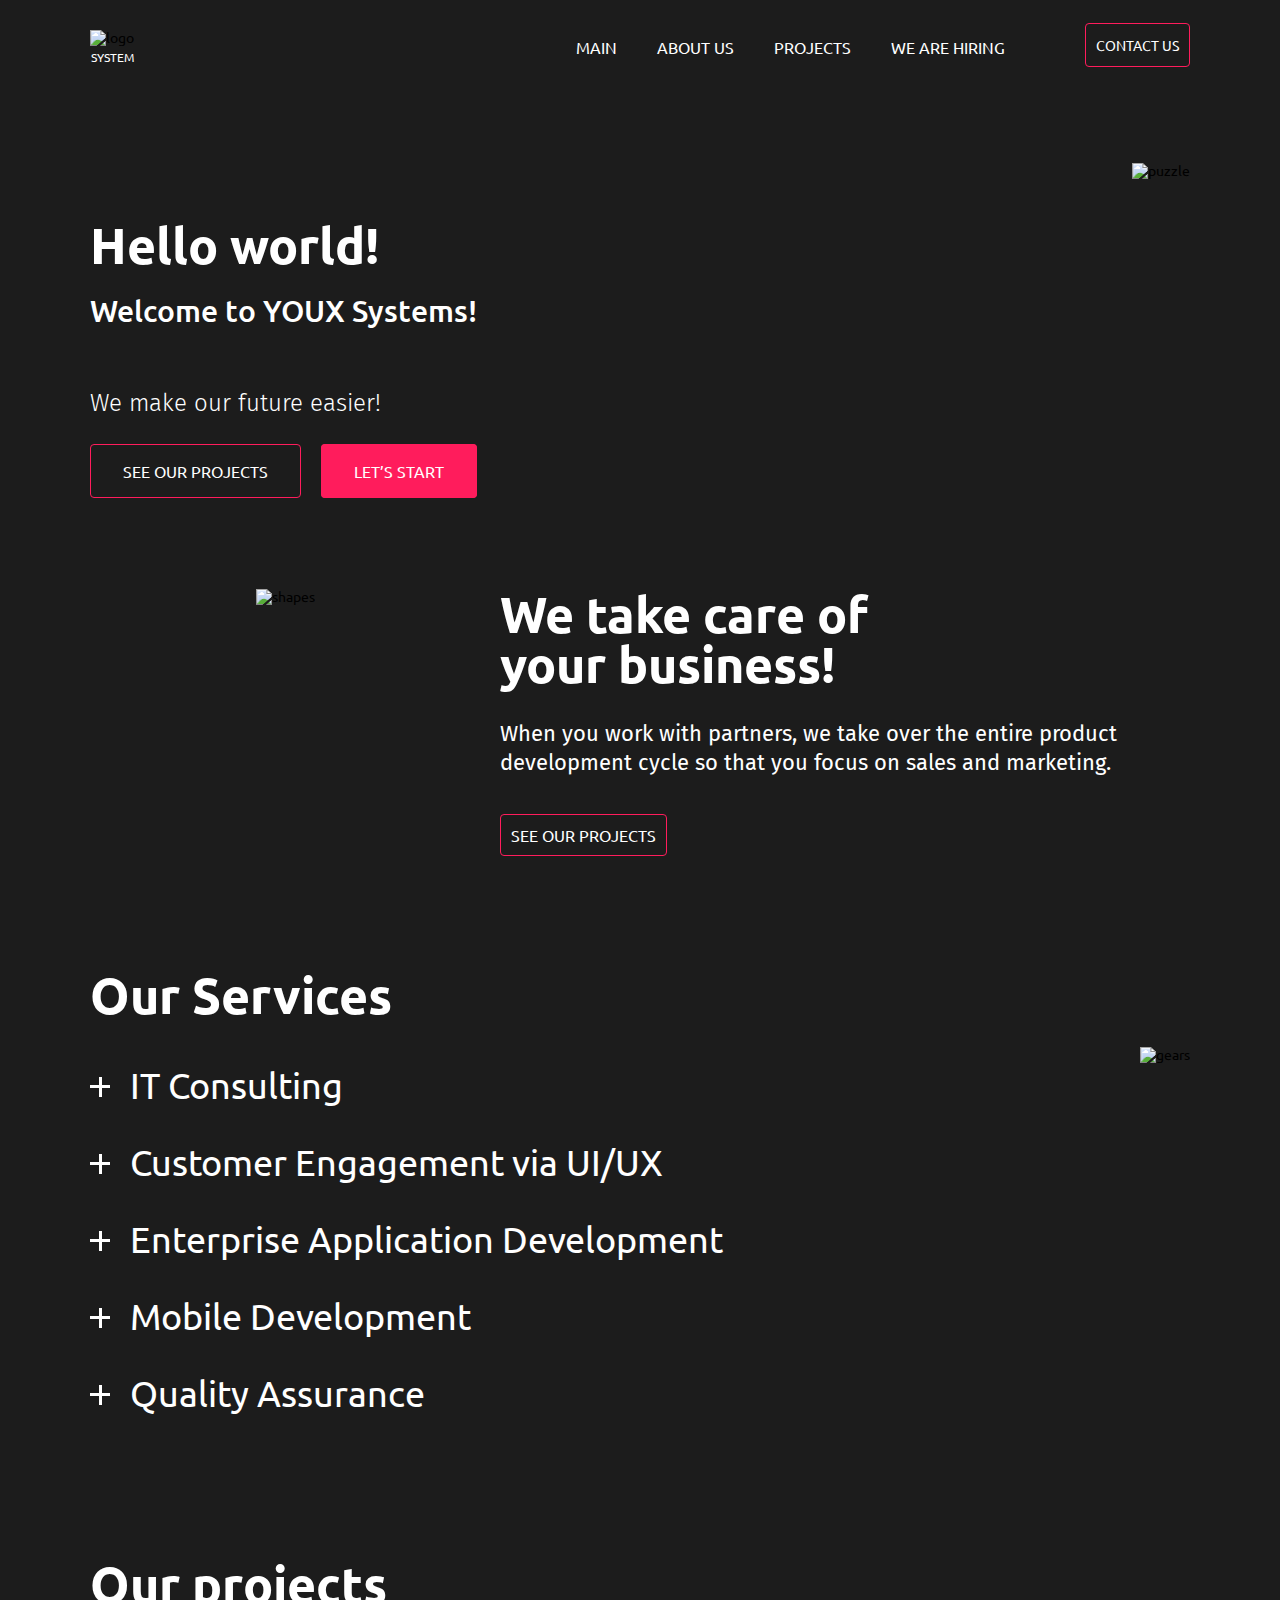
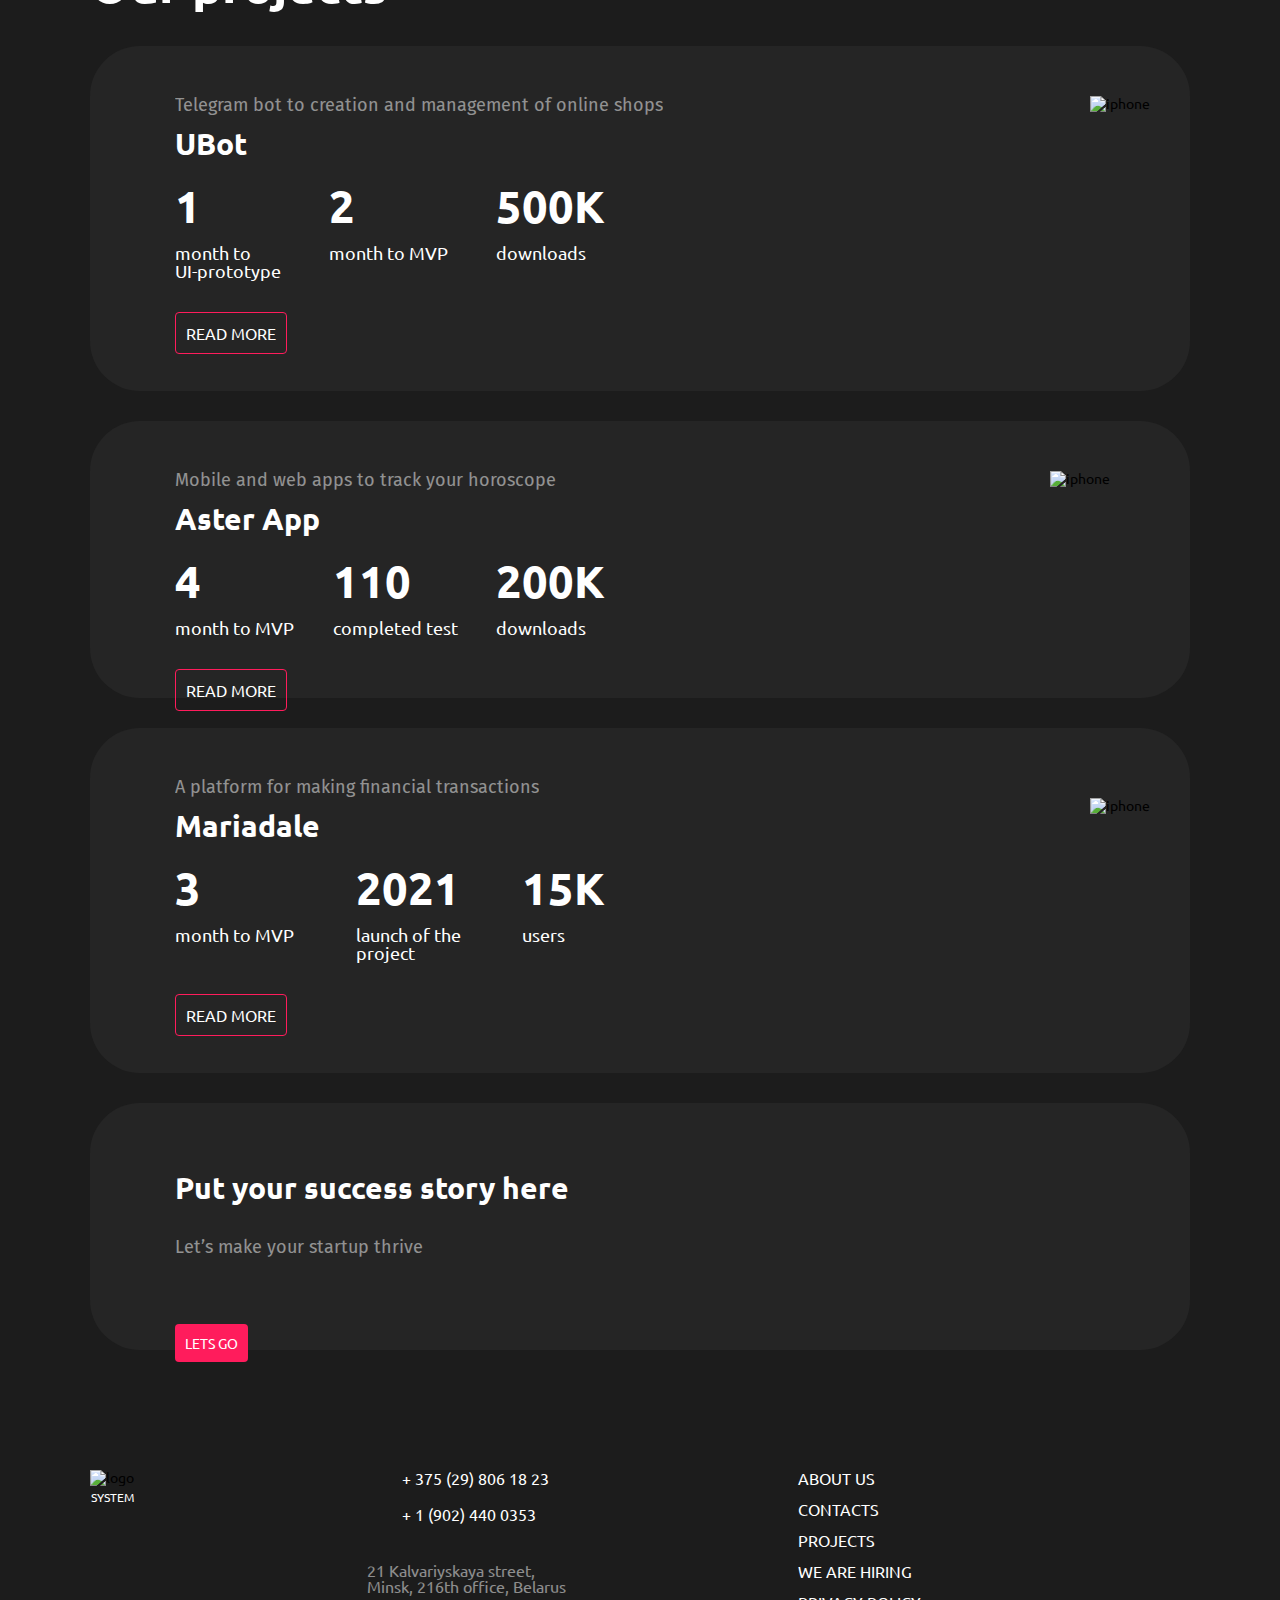
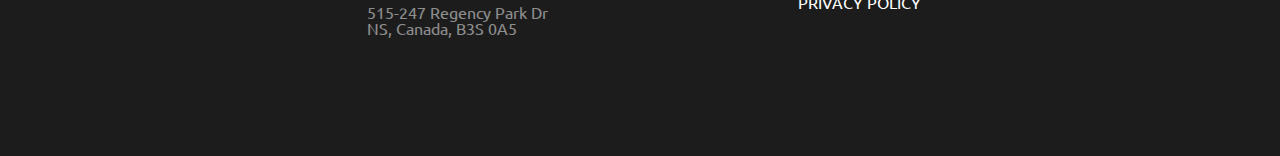
==== index.html @ 4c9f4571 "Add files via upload" ====
<!DOCTYPE html>
<html lang="ru">

<head>
    <meta charset="UTF-8">
    <link rel="preconnect" href="https://fonts.googleapis.com">
    <link rel="preconnect" href="https://fonts.gstatic.com" crossorigin>
    <link
        href="https://fonts.googleapis.com/css2?family=Fira+Sans:wght@300;400&family=Ubuntu:wght@300;400;500;700&display=swap"
        rel="stylesheet">
    <link rel="stylesheet" href="css/style.min.css">
    <meta name="viewport" content="width=device-width, initial-scale=1.0">
    <title>YOUX.BY</title>
</head>

<body>
    <div class="wrapper">
        <header class="header">
            <div class="header__content _container">
                <div class="header__logo">
                    <img src="img/logo.png" alt="logo">
                    <p>SYSTEM</p>
                </div>
                <div class="header__navigation">
                    <ul class="header__list">
                        <li class="header__link"><a href="index.html">MAIN</a></li>
                        <li class="header__link"><a href="about.html">ABOUT US</a></li>
                        <li class="header__link"><a href="#projects">PROJECTS</a></li>
                        <li class="header__link"><a href="">WE ARE HIRING</a></li>
                    </ul>
                    <div class="header__btn"><a href="">CONTACT US</a></div>
                </div>
                <div class="header__burger"><span></span></div>
                <div class="burger">
                    <ul class="burger__list">
                        <li class="burger__item"><a href="#main" class="burger__link">MAIN</a></li>
                        <li class="burger__item"><a href="about.html" class="burger__link">ABOUT US</a></li>
                        <li class="burger__item"><a href="#projects" class="burger__link">PROJECTS</a></li>
                        <li class="burger__item"><a href="#" class="burger__link">WE ARE HIRING</a></li>
                    </ul>
                </div>
            </div>
        </header>
        <main class="main">
            <section class="salute">
                <div class="salute__content _container">
                    <div class="salute__body">
                        <h1 class="salute__title title">Hello world!</h1>
                        <div class="salute__subtitle">Welcome to YOUX Systems!</div>
                        <div class="salute__text">We make our future easier!</div>
                        <div class="salute__block-button">
                            <div class="salute__btn"><a href="">See our projects</a></div>
                            <div class="salute__btn pink"><a href="">Let’s start</a></div>
                        </div>
                    </div>
                    <div class="salute__image">
                        <img src="img/puzzle.png" alt="puzzle">
                    </div>
                </div>
            </section>
            <section id="main" class="care-business">
                <div class="care-business__content _container">
                    <div class="care-business__image">
                        <img src="img/shapes.png" alt="shapes">
                    </div>
                    <div class="care-business__body">
                        <h2 class="care-business__title title">We take care of your business!</h2>
                        <div class="care-business__text">When you work with partners, we take over the entire product
                            development cycle so that you focus on sales and marketing.</div>
                        <div class="care-business__btn"><a href="">SEE OUR PROJECTS</a></div>
                    </div>
                </div>
            </section>
            <section class="services">
                <div class="services__content _container">
                    <h3 class="services__title title">Our Services</h3>
                    <div class="services__text">When you work with partners, we take over the entire product development
                        cycle so that you focus on sales and marketing.</div>
                    <div class="services__btn"><a href="">SEE OUR PROJECTS</a></div>
                    <div class="services__row">
                        <div class="services__body spoiler-services">
                            <div class="spoiler-services__title">IT Consulting</div>
                            <div class="spoiler-services__body">
                                <div class="spoiler-services__text">Business case analysis</div>
                                <div class="spoiler-services__text">Project scoping and phase mapping</div>
                                <div class="spoiler-services__text">Strategic planning & advisory</div>
                                <div class="spoiler-services__text">Solution architecture & infrastructure planning
                                </div>
                                <div class="spoiler-services__text">Operational assessment and benchmarking</div>
                                <div class="spoiler-services__text">Rollout & testing roadmapping</div>
                            </div>
                            <div class="spoiler-services__title">Customer Engagement via UI/UX</div>
                            <div class="spoiler-services__body">
                                <div class="spoiler-services__text">Building mockups, wireframes, and clickable
                                    prototypes</div>
                                <div class="spoiler-services__text">Human-centered design</div>
                                <div class="spoiler-services__text">Usability analysis and metrics Implementation</div>
                                <div class="spoiler-services__text">Enabling seamless cross-platform experience</div>
                                <div class="spoiler-services__text">Creating intuitive and clean UIs</div>
                                <div class="spoiler-services__text">Designing custom animations and effects</div>
                                <div class="spoiler-services__text">Apple Human Interface and Google Material Design
                                    compliance</div>
                            </div>
                            <div class="spoiler-services__title">Enterprise Application Development</div>
                            <div class="spoiler-services__body">
                                <div class="spoiler-services__text">QA and testing strategy enablement</div>
                                <div class="spoiler-services__text">End-to-end manual testing</div>
                                <div class="spoiler-services__text">Integration, functional, and UI testing</div>
                                <div class="spoiler-services__text">Load and performance testing</div>
                                <div class="spoiler-services__text">Automation mobile, web, and API testing</div>
                                <div class="spoiler-services__text">Continuous delivery and integration</div>
                                <div class="spoiler-services__text">Tool-based issue tracking and test management</div>
                            </div>
                            <div class="spoiler-services__title">Mobile Development</div>
                            <div class="spoiler-services__body">
                                <div class="spoiler-services__text">iOS app development</div>
                                <div class="spoiler-services__text">Android app development</div>
                                <div class="spoiler-services__text">Cross-platform mobile software development</div>
                                <div class="spoiler-services__text">Mobile crypto wallet app development</div>
                                <div class="spoiler-services__text">Mobile game app development</div>
                                <div class="spoiler-services__text">Mobile apps for the IoT and embedded systems</div>
                            </div>
                            <div class="spoiler-services__title">Quality Assurance</div>
                            <div class="spoiler-services__body">
                                <div class="spoiler-services__text">QA and testing strategy enablement</div>
                                <div class="spoiler-services__text">End-to-end manual testing</div>
                                <div class="spoiler-services__text">Integration, functional, and UI testing</div>
                                <div class="spoiler-services__text">Continuous delivery and integration</div>
                                <div class="spoiler-services__text">Tool-based issue tracking and test management</div>
                            </div>
                        </div>
                        <div class="services__image">
                            <img src="img/gears.png" alt="gears">
                        </div>
                    </div>
                </div>
            </section>
            <section class="projects">
                <div class="projects__content _container">
                    <div id="projects" class="projects__title title">Our projects</div>
                    <div class="projects__card card-projects">
                        <div class="card-projects__content">
                            <div class="card-projects__subtitle">Telegram bot to creation and management of online shops
                            </div>
                            <div class="card-projects__title">UBot</div>
                            <div class="card-projects__row">
                                <div class="card-projects__column">
                                    <p>1</p>
                                    <div class="card-projects__text">month to <br>UI-prototype</div>
                                </div>
                                <div class="card-projects__column">
                                    <p>2</p>
                                    <div class="card-projects__text">month to MVP</div>
                                </div>
                                <div class="card-projects__column">
                                    <p>500K</p>
                                    <div class="card-projects__text">downloads</div>
                                </div>
                            </div>
                            <div class="card-projects__btn"><a href="ubot.html">READ MORE</a></div>
                        </div>
                        <div class="card-projects__image"><img src="img/iPhone.png" alt="iphone"></div>
                        <div class="card-projects__image-mb"><img src="img/iPhone.png" alt="iphone"></div>
                    </div>
                    <div class="projects__card card-projects2">
                        <div class="card-projects__content">
                            <div class="card-projects__subtitle">Mobile and web apps to track your horoscope</div>
                            <div class="card-projects__title">Aster App</div>
                            <div class="card-projects__row">
                                <div class="card-projects__column">
                                    <p>4</p>
                                    <div class="card-projects__text">month to MVP</div>
                                </div>
                                <div class="card-projects__column">
                                    <p>110</p>
                                    <div class="card-projects__text">completed test</div>
                                </div>
                                <div class="card-projects__column">
                                    <p>200K</p>
                                    <div class="card-projects__text">downloads</div>
                                </div>
                            </div>
                            <div class="card-projects__btn"><a href="aster.html">READ MORE</a></div>
                        </div>
                        <div class="card-projects2__image"><img src="img/apple.png" alt="iphone"></div>
                        <div class="card-projects2__image-mb"><img src="img/appleMb.png" alt="iphone"></div>
                    </div>
                    <div class="projects__card card-projects">
                        <div class="card-projects__content">
                            <div class="card-projects__subtitle">A platform for making financial transactions</div>
                            <div class="card-projects__title">Mariadale</div>
                            <div class="card-projects__row">
                                <div class="card-projects__column">
                                    <p>3</p>
                                    <div class="card-projects__text">month to MVP</div>
                                </div>
                                <div class="card-projects__column">
                                    <p>2021</p>
                                    <div class="card-projects__text">launch of the<br>project</div>
                                </div>
                                <div class="card-projects__column">
                                    <p>15K</p>
                                    <div class="card-projects__text">users</div>
                                </div>
                            </div>
                            <div class="card-projects__btn"><a href="maridale.html">READ MORE</a></div>
                        </div>
                        <div class="card-projects3__image"><img src="img/macbook.png" alt="iphone"></div>
                        <div class="card-projects3__image-mb"><img src="img/macbookMb.png" alt="iphone"></div>
                    </div>
                    <div class="projects__card card-projects4">
                        <div class="card-projects4__content">
                            <div class="card-projects4__title">Put your success story here</div>
                            <div class="card-projects4__subtitle">Let’s make your startup thrive</div>
                            <div class="card-projects4__btn"><a href="">LETS GO</a></div>
                        </div>
                        <div class="card-projects4__image">
                            <img src="img/iPhoneMenu.png" alt="">
                            <img class="card-projects4__img" src="img/shareSheet.png" alt="">
                            <img class="card-projects4__img-mb" src="img/punctir2.png" alt="">
                        </div>
                    </div>
                </div>
            </section>
        </main>
        <footer class="footer">
            <div class="footer__content _container">
                <div class="footer__logo">
                    <img src="img/logo.png" alt="logo">
                    <p>SYSTEM</p>
                </div>
                <div class="footer__contacts">
                    <div class="footer__phone1">
                        <a href="tel:+375298061823">+ 375 (29) 806 18 23</a>
                    </div>
                    <div class="footer__phone2">
                        <a href="tel:+375298061823">+ 1 (902) 440 0353</a>
                    </div>
                    <div class="footer__column">
                        <div class="footer__geo">
                            <p>21 Kalvariyskaya street,</p>
                            <p>Minsk, 216th office, Belarus</p>
                        </div>
                        <div class="footer__geo">
                            <p>515-247 Regency Park Dr</p>
                            <p>NS, Canada, B3S 0A5</p>
                        </div>
                    </div>
                </div>
                <div class="footer__navigation">
                    <ul class="footer__list">
                        <li class="footer__link"><a href="about.html">ABOUT US</a></li>
                        <li class="footer__link"><a href="">CONTACTS</a></li>
                        <li class="footer__link"><a href="#projects">PROJECTS</a></li>
                        <li class="footer__link"><a href="">WE ARE HIRING</a></li>
                        <li class="footer__link"><a href="">PRIVACY POLICY</a></li>
                    </ul>
                </div>
                <div class="footer__social">
                    <a href=""><img src="img/icon/linkedIN.png" alt=""></a>
                    <a href=""><img src="img/icon/Instagram.png" alt=""></a>
                    <a href=""><img src="img/icon/telegramm.png" alt=""></a>
                </div>
            </div>
        </footer>
    </div>
    <script src="js/script.min.js"></script>
</body>

</html>
---- css/style.min.css ----
@charset "UTF-8";*{padding:0;margin:0;border:0}*,:after,:before{-box-sizing:border-box}:active,:focus{outline:0}a:active,a:focus{outline:0}aside,footer,nav{display:block}body,html{font-family:Ubuntu,sans-serif;height:100%;width:100%;font-size:100%;line-height:1;font-size:14px;-ms-text-size-adjust:100%;-moz-text-size-adjust:100%;-webkit-text-size-adjust:100%}button,input,textarea{font-family:inherit}input::-ms-clear{display:none}button{cursor:pointer}button::-moz-focus-inner{padding:0;border:0}a,a:visited{text-decoration:none;color:#fff}a:hover{text-decoration:none}ul li{list-style:none}img{vertical-align:top}h1,h2,h3,h4,h5,h6{font-size:inherit;font-weight:400}.wrapper{min-height:100vh;display:flex;flex-direction:column;background:#1c1c1c}._container{max-width:1370px;margin:0 auto}.bg-white{background:#fff}.pink a{background:#ff1c5c;border-radius:4px}.title{font-weight:700;font-size:56px;line-height:64px;color:#fff}.burger.active{transform:scale(1,1);visibility:visible;transition:all .5s ease 0s}.burger{position:absolute;width:100%;top:0;left:0;height:100%;z-index:10;transform:scale(0,2);visibility:hidden;transition:all .5s ease 0s}.burger__close{margin:80px 30px 0 0}.burger__row{margin:-40px 0 0 0;display:flex;flex-direction:row-reverse;width:100%;height:850px}.burger__collumn{text-align:end}.burger__column{background:#1c1c1c;flex:0 1 70%;text-align:start}.burger__list{margin:100px 0 0 50px}.burger__list li:nth-child(4)::before{content:"";position:absolute;background-image:url(../img/icon/fire.png);background-repeat:no-repeat;width:24px;height:24px;left:180px;top:2px}.burger__bg{flex:0 1 30%;background:#000;opacity:.7}.burger__link{position:relative}.burger__item{position:relative;font-family:"Fira Sans";margin:30px 0 0 0;font-size:28px}.header{position:relative;padding:30px 0 0 0}.header__content{display:flex;justify-content:space-between;align-items:center;padding:0 15px 0 15px}.header__logo img{max-width:100%}.header__logo p{margin:5px 0 0 0;color:#fff;font-size:12px;text-align:center}.header__navigation{display:flex}.header__list{display:flex;font-size:16px;line-height:18px}.header__list li:nth-child(4)::before{content:"";position:absolute;background-image:url(../img/icon/fire.png);background-repeat:no-repeat;width:24px;height:24px;left:105%;top:-7px}.header__link-blue{position:relative;margin:0 40px 0 0}.header__link-blue:hover a{-webkit-text-decoration-line:underline;text-decoration-line:underline;color:#6a95ff}.header__link-green{position:relative;margin:0 40px 0 0}.header__link-green:hover a{-webkit-text-decoration-line:underline;text-decoration-line:underline;color:#6dd7c8}.header__link{position:relative;margin:0 40px 0 0}.header__link:hover a{-webkit-text-decoration-line:underline;text-decoration-line:underline;color:#ff1c5c}.header__btn{margin:0 0 0 40px}.header__btn a{padding:12px 10px;border:1px solid #ff1c5c;border-radius:4px}.header__burger{display:none}.main{flex:1 1 auto}.salute{padding:100px 0 20px 0}.salute__content{display:flex;justify-content:space-between;padding:0 15px 0 15px}.salute__body{display:flex;flex-direction:column;justify-content:center}.salute__title{margin:50px 0 0 0}.salute__subtitle{margin:15px 0 0 0;font-weight:500;font-size:32px;line-height:37px;color:#fff}.salute__text{font-family:"Fira Sans";margin:60px 0 0 0;font-weight:300;font-size:24px;line-height:29px;color:#fff}.salute__block-button{margin:45px 0 0 0;display:flex}.salute__btn a{text-transform:uppercase;font-size:16px;border-radius:4px;margin:0 20px 0 0;border:1px solid #ff1c5c;padding:16px 32px}.salute__image img{max-width:100%}.care-business{padding:90px 0 20px 0}.care-business__content{display:flex;padding:0 15px 0 15px}.care-business__image{flex:0 1 50%;margin:0 0 0 40px;text-align:center}.care-business__image img{max-width:100%}.care-business__body{display:flex;flex-direction:column;margin:0 0 0 150px}.care-business__title{width:420px}.care-business__text{margin:30px 0 0 0;font-family:"Fira Sans";font-weight:400;font-size:24px;line-height:29px;color:#fff}.care-business__btn{margin:50px 0 0 0;font-size:16px}.care-business__btn a{border:1px solid #ff1c5c;border-radius:4px;padding:10px}.services{padding:100px 0 0 0}.services__content{padding:0 15px 0 15px}.services__title{margin:0 0 20px 0}.services__text{display:none;font-family:"Fira Sans";font-size:22px;line-height:29px;color:#fff}.services__btn{display:none;margin:50px 0 50px 0;font-size:16px}.services__btn a{border:1px solid #ff1c5c;border-radius:4px;padding:16px}.services__row{display:flex;justify-content:space-between}.services__image img{max-width:100%}.spoiler-services__title.active::after{transform:rotate(-90deg)}.spoiler-services__title{cursor:pointer;position:relative;margin:20px 0 0 0;font-size:36px;color:#fff;padding:0 0 0 40px}.spoiler-services__title::before{content:"";position:absolute;width:20px;height:3px;background:#fff;top:50%;left:0}.spoiler-services__title::after{content:"";position:absolute;width:3px;height:20px;background:#fff;top:28%;left:9px;transition:all .3s ease 0s}.spoiler-services__body.active{opacity:1;visibility:visible;height:auto;transition:all .8s ease 0s}.spoiler-services__body{opacity:0;visibility:hidden;height:0;margin:10px 0 0 0;background:linear-gradient(89.72deg,#222 .16%,rgba(28,28,28,0) 87.81%);border-left:8px solid #ff1c5c;padding:1px 0 10px 0}.spoiler-services__text{position:relative;margin:12px 0 0 0;padding:0 0 0 70px;font-size:24px;color:#fff}.spoiler-services__text::before{content:'';position:absolute;width:7px;height:7px;border-radius:50%;background:#fff;left:45px;top:8px}.projects{padding:120px 0 0 0}.projects__content{padding:0 15px 0 15px}.projects__title{margin:0 0 20px 0}.card-projects2{position:relative;margin:30px 0 0 0;background:#252525;border-radius:50px;padding:90px 0 0 0;display:flex;justify-content:center}.card-projects2__image{padding:0 80px 0 0}.card-projects2__image img{max-width:400px}.card-projects2__image-mb{display:none}.card-projects3{position:relative}.card-projects3__image{margin:20px 0 0 0;padding:0 40px 0 0}.card-projects3__image img{max-width:100%;max-height:325px}.card-projects3__image-mb{display:none}.card-projects{position:relative;margin:30px 0 0 0;background:#252525;border-radius:50px;padding:80px 0 60px 0;display:flex;justify-content:center}.card-projects__content{padding:0 0 0 85px;flex:1 1 50%}.card-projects__subtitle{font-family:"Fira Sans";font-size:24px;color:#fff;opacity:.5}.card-projects__title{margin:25px 0 0 0;font-weight:700;font-size:40px;color:#fff}.card-projects__row{margin:45px 0 0 0;max-width:570px;display:flex;justify-content:space-between}.card-projects__column p{font-size:64px;color:#fff;font-weight:700}.card-projects__text{margin:15px 0 0 0;font-size:24px;color:#fff}.card-projects__btn{margin:45px 0 0 0}.card-projects__btn a{font-size:16px;padding:10px;border:1px solid #ff1c5c;border-radius:4px}.card-projects__image{padding:0 40px 0 0}.card-projects__image img{max-width:100%;max-height:325px}.card-projects__image-mb{display:none}.card-projects4{position:relative;padding:15px 0 0 0;margin:30px 0 0 0;background:#252525;border-radius:50px;display:flex;justify-content:space-between}.card-projects4::before{position:absolute;content:'';background-image:url(../img/punctir.png);background-repeat:no-repeat;background-size:contain;width:258px;height:150px;left:120px;top:70%}.card-projects4::after{position:absolute;content:'';background-image:url(../img/punctir2.png);background-repeat:no-repeat;background-size:contain;width:258px;height:350px;left:420px;top:30%}.card-projects4__content{padding:0 0 0 85px}.card-projects4__title{margin:55px 0 0 0;font-weight:700;font-size:40px;color:#fff}.card-projects4__subtitle{font-family:"Fira Sans";margin:35px 0 0 0;font-size:24px;color:#fff;opacity:.5}.card-projects4__btn{margin:80px 0 0 0}.card-projects4__btn a{padding:10px;border-radius:4px;background:#ff1c5c}.card-projects4__image{padding:0 35px 0 0}.card-projects4__image img{max-width:100%}.card-projects4__img{margin:80px 0 0 0}.card-projects4__img-mb{display:none}.support{background-image:url(../img/Vector.png);background-repeat:no-repeat;background-size:1800px;height:980px;background-position-y:200px}.support__content{height:800px;background-image:url(../img/bgSupport.png);background-repeat:no-repeat;background-position:right}.support__navigation{margin:30px 0 0 0;padding:0 0 0 15px;display:flex;font-size:16px}.support__navigation p{color:#e3e3e3}.support__navigation a{color:#e3e3e3;opacity:.3}.support__link{position:relative;padding:0 30px 0 0}.support__link::before{position:absolute;content:'';width:4px;height:4px;background-color:#e3e3e3;border-radius:50%;top:7px;left:76%}.support__body{display:flex;flex-direction:column;justify-content:center;height:800px;width:725px;padding:0 0 0 15px}.support__subtitle{margin:50px 0 0 0;font-weight:700;font-size:32px;color:#fff}.support__text{margin:15px 0 0 0;font-family:"Fira Sans";font-size:24px;color:#fff;width:650px;line-height:32px}.about{margin:-2px 0 0 0;background:#fff;padding:0 0 100px 0;background-image:url(../img/arrows.png);background-repeat:no-repeat;background-position:right}.about__content{display:flex;justify-content:space-between;padding:0 15px 0 15px}.about__body{width:580px}.about__title{margin:20px 0 0 0;font-weight:700;font-size:56px}.about__text{margin:15px 0 0 0;font-family:'Fira Sans';line-height:32px;font-weight:300;font-size:24px}.about__image{display:none}.about__image img{max-width:400px}.values{background:#fff;padding:0 0 100px 0}.values__content{padding:0 15px 0 15px}.values__title{font-weight:700;font-size:56px}.developing-values,.relaxing-values,.working-values{display:flex;justify-content:center}.developing-values__title,.relaxing-values__title,.working-values__title{font-weight:700;font-size:56px}.developing-values__body,.relaxing-values__body,.working-values__body{width:670px}.developing-values__text,.relaxing-values__text,.working-values__text{margin:15px 0 0 0;font-family:'Fira Sans';font-weight:300;font-size:24px;line-height:32px}.developing-values__image img,.relaxing-values__image img,.working-values__image img{max-width:100%}.developing-values{margin:50px 0 0 0}.developing-values__image{margin:0 50px 0 0}.working-values{margin:200px 0 0 0}.working-values__body{margin:0 50px 0 0}.working-values__image{margin:-50px 0 0 0}.relaxing-values{margin:140px 0 0 0}.relaxing-values__body{margin:0 0 0 50px}.attention{padding:100px 0 50px 0;background:#1c1c1c}.attention__content{padding:0 15px 0 15px}.attention__text{font-size:24px;color:#fff;width:720px}.attention__title{margin:40px 0 100px 0}.attention__body{display:flex;justify-content:space-between}.item-attention{flex:0 1 375px}.item-attention__icon img{max-width:100%}.item-attention__title{height:37px;margin:80px 0 0 0;font-weight:700;font-size:32px;color:#fff}.item-attention__text{margin:60px 0 0 0;font-weight:300;font-size:24px;line-height:28px;color:#fff}.form{padding:70px 0 0 0}.form__content{padding:0 15px 0 15px}.form__row{display:flex;justify-content:space-between}.form__subtitle{margin:30px 0 35px 0;font-size:32px;color:#fff}.form__input-text-wh{position:relative;opacity:.7}.form__input-text-wh::before{content:'Message';position:absolute;width:45px;height:12px;font-size:12px;padding:0 5px 0 5px;background-color:#fff;left:6px;top:10px}.form__input-text{position:relative;opacity:.7}.form__input-text::before{content:'Message';position:absolute;width:45px;height:12px;font-size:12px;padding:0 5px 0 5px;color:#fff;background-color:#1c1c1c;left:6px;top:10px}.form__select-wh{margin:15px 0 0 0;width:350px;font-size:16px;background:#1c1c1c;padding:18px 15px 18px 15px;border:1px solid #000;border-radius:4px;background:#fff}.form__select{margin:15px 0 0 0;width:350px;font-size:16px;background:#1c1c1c;padding:18px 15px 18px 15px;border:1px solid #fff;border-radius:4px;color:#fff}.form__select::-moz-placeholder{color:#fff}.form__select:-ms-input-placeholder{color:#fff}.form__select::placeholder{color:#fff}.form__input-wh{margin:15px 0 0 0;width:320px;font-size:16px;background:#fff;padding:18px 15px;border:1px solid #000;border-radius:4px}.form__input{margin:15px 0 0 0;width:320px;font-size:16px;background:#1c1c1c;padding:18px 15px;border:1px solid #fff;border-radius:4px;color:#fff}.form__input::-moz-placeholder{color:#fff}.form__input:-ms-input-placeholder{color:#fff}.form__input::placeholder{color:#fff}.form__text-black{margin:20px 0 20px 0;color:#000;font-weight:300;font-size:16px;line-height:24px;width:670px}.form__text-black a{color:#ff1c5c;text-decoration:underline}.form__text{margin:20px 0 20px 0;color:#fff;font-weight:300;font-size:16px;line-height:24px;width:670px}.form__text a{color:#ff1c5c;text-decoration:underline}.form__agree{display:flex;font-size:16px;color:#fff}.form__agree p{margin:-2px 0 0 0;padding:0 0 0 10px}.form__button{margin:20px 0 0 0;background:#ff1c5c;padding:16px 32px;font-size:16px;border-radius:4px;color:#fff}.form__upload-project{margin:15px 0 0 40px;width:320px;height:284px;opacity:.7;font-size:16px;color:#000;border:2px dashed #000;border-radius:10px;display:flex;justify-content:center;align-items:center}.form__upload{margin:15px 0 0 40px;width:320px;height:284px;opacity:.7;font-size:16px;color:#fff;border:2px dashed #fff;border-radius:10px;display:flex;justify-content:center;align-items:center}.form__image{margin:50px 0 0 0}.form__image img{max-width:100%}.form-project{padding:70px 0 100px 0}.head-section{padding:0 0 50px 0}.head-section__content{padding:0 15px 0 15px}.head-section__navigation{margin:30px 0 0 0;padding:0 0 0 15px;display:flex;font-size:16px}.head-section__navigation p{color:#e3e3e3}.head-section__navigation a{color:#e3e3e3;opacity:.3}.head-section__link{position:relative;padding:0 30px 0 0}.head-section__link::before{position:absolute;content:'';width:4px;height:4px;background-color:#e3e3e3;border-radius:50%;top:7px;left:76%}.head-section__row{display:flex;justify-content:space-between}.head-section__body{flex:0 1 40%;margin:80px 0 0 0;height:450px;display:flex;flex-direction:column;justify-content:space-between}.head-section__subtitle{font-size:24px;line-height:28px;color:#fff}.head-section__info{display:flex;justify-content:space-between}.head-section__column p{font-weight:700;font-size:64px;color:#fff}.head-section__text{margin:15px 0 0 0;font-size:24px;color:#fff}.head-section__more{font-size:24px;color:#fff}.head-section__more img{display:none}.head-section__image-mb{display:none}.head-section__image-aster{margin:50px 0 0 0}.head-section__image-aster img{width:600px}.head-section__image{margin:100px 0 0 0}.head-section__image img{width:800px}.project{padding:50px 0 150px 0;background:#fff}.project__content{padding:0 15px 0 15px}.project__row{margin:100px 0 0 0;display:flex;justify-content:space-between}.project__title{font-size:40px;line-height:46px;width:200px}.project__desc{font-weight:300;font-size:32px;line-height:40px;width:890px}.project__slider{margin:50px 0 50px 0}.project__col{display:flex}.project__rows{display:flex;justify-content:space-between}.project__checked2-marilade{text-align:end}.project__checked2-marilade p{position:relative;padding:0 0 0 70px;margin:0 0 25px 0;font-weight:300;font-size:24px;color:#545454}.project__checked2-marilade p::before{position:absolute;content:'';background-image:url(../img/icon/check.png);background-repeat:no-repeat;width:20px;height:15px;left:20%}.project__checked2 p{position:relative;padding:0 0 0 70px;margin:0 0 25px 0;font-weight:300;font-size:24px;color:#545454}.project__checked2 p::before{position:absolute;content:'';background-image:url(../img/icon/check.png);background-repeat:no-repeat;width:20px;height:15px;left:0}.project__checked1-marilade{margin:0 0 0 250px}.project__checked1-marilade p{position:relative;padding:0 0 0 70px;margin:0 0 25px 0;font-weight:300;font-size:24px;color:#545454}.project__checked1-marilade p::before{position:absolute;content:'';background-image:url(../img/icon/check.png);background-repeat:no-repeat;width:20px;height:15px;left:0}.project__checked1{margin:0 180px 0 0}.project__checked1 p{position:relative;padding:0 0 0 70px;margin:0 0 25px 0;font-weight:300;font-size:24px;color:#545454}.project__checked1 p::before{position:absolute;content:'';background-image:url(../img/icon/check.png);background-repeat:no-repeat;width:20px;height:15px;left:0}.project__text{margin:0 0 15px 0;font-weight:300;font-size:24px;line-height:40px;color:#545454;max-width:890px}.project__collumn{padding:0 0 0 20px}.project__feedback-row{display:flex}.project__feedback-row img{margin:0 0 30px 0}.project__name{font-size:32px}.project__company{margin:20px 0 0 0;font-size:24px;color:#717171;opacity:.7}.industry{margin:0 100px 0 0}.industry__title{font-size:32px}.industry__text{margin:30px 0 0 0;font-size:24px;color:#545454;line-height:28px}.duration__title{font-size:32px}.duration__text{margin:30px 0 0 0;font-size:24px;color:#545454;line-height:28px;width:220px}.technologies__title{font-size:32px}.technologies__text{margin:30px 0 0 0;font-size:24px;color:#545454;line-height:28px}.team{margin:0 100px 0 0}.team__title{font-size:32px}.team__text{margin:30px 0 0 0;font-size:24px;color:#545454;line-height:28px}.connection{padding:100px 0 100px 0}.connection__content{padding:0 15px 0 15px}.connection__title{font-size:40px;line-height:46px;text-align:center;color:#e3e3e3}.connection__btn{margin:60px 0 0 0;text-align:center}.connection__btn a{border-radius:4px;background:#ff1c5c;padding:16px 32px}.footer{padding:120px 0 110px 0}.footer__content{display:flex;justify-content:space-between;padding:0 15px 0 15px}.footer__logo img{max-width:100%}.footer__logo p{margin:5px 0 0 0;text-align:center;font-size:12px;color:#fff}.footer__phone1{position:relative;font-size:16px;margin:0 0 20px 0;padding:0 0 0 35px}.footer__phone1::before{position:absolute;content:"";background-image:url(../img/icon/fl.png);background-repeat:no-repeat;width:24px;height:24px;top:-2px;left:0}.footer__phone2{position:relative;font-size:16px;margin:0 0 20px 0;padding:0 0 0 35px}.footer__phone2::before{position:absolute;content:"";background-image:url(../img/icon/flag.png);background-repeat:no-repeat;width:24px;height:24px;top:-2px;left:0}.footer__column{margin:40px 0 0 0}.footer__geo{margin:0 0 10px 0;color:#fff;opacity:.5}.footer__geo p{font-size:16px}.footer__list{font-size:16px}.footer__link{margin:0 0 15px 0}.footer__link:hover a{-webkit-text-decoration-line:underline;text-decoration-line:underline;color:#ff1c5c}.footer__social img{max-width:100%;margin:0 10px 0 0}.text-black{color:#000}@media (min-width:1400px){.values{margin:-8px 0 0 0}}@media (min-width:1440px){.support{height:1220px;background-position-y:100px;background-size:1940px}}@media (min-width:1940px){.support{height:1320px;background-position-y:-300px;background-size:3000px}}@media (max-width:1440px){.support{background-size:1440px;background-position-y:200px}}@media (max-width:1370px){._container{max-width:1100px}.title{font-size:50px}.salute__subtitle{font-size:30px}.care-business__image{margin:0 0 0 30px;flex:0 0 30%}.care-business__image img{max-width:350px}.care-business__body{margin:0 0 0 50px}.care-business__title{line-height:50px}.care-business__text{font-size:22px}.card-projects2{padding:50px 0 0 0}.card-projects2__image img{max-width:320px}.card-projects3__image img{max-width:450px}.card-projects{padding:50px 0 50px 0}.card-projects__subtitle{font-size:18px}.card-projects__title{font-size:30px;margin:15px 0 0 0}.card-projects__row{max-width:430px;margin:25px 0 0 0}.card-projects__column p{font-size:45px}.card-projects__text{font-size:18px}.card-projects__image img{max-width:450px}.card-projects4::before{width:200px;height:90px;left:130px;top:75%}.card-projects4::after{width:200px;height:240px;left:350px;top:33%}.card-projects4__title{font-size:30px}.card-projects4__subtitle{font-size:18px}.card-projects4__image img{max-width:200px}.support{height:800px;background-position-y:0}.support__content{height:500px;background-size:contain}.support__body{height:500px}.support__title{font-size:45px}.support__text{font-size:20px;width:550px;line-height:28px}.about{background-size:500px}.about__title{font-size:50px}.about__text{font-size:22px}.values{margin:-2px 0 0 0}.values__title{font-size:50px}.developing-values__title,.relaxing-values__title,.working-values__title{font-size:50px}.developing-values__text,.relaxing-values__text,.working-values__text{font-size:22px}.attention__text{font-size:22px}.item-attention{flex:0 1 300px}.item-attention__title{font-size:28px}.item-attention__text{font-size:22px}.form__image img{max-width:300px}.head-section{padding:0 0 70px 0}.head-section__body{height:380px}.head-section__subtitle{font-size:22px}.head-section__column p{font-size:50px}.head-section__text{font-size:20px;margin:10px 0 0 0}.head-section__more{font-size:22px}.head-section__image-aster img{width:500px}.head-section__image img{width:600px}.swiper-slide img{max-width:200px}.project__title{font-size:32px}.project__desc{font-size:24px;width:700px}.project__checked2-marilade p{font-size:20px;padding:0 0 0 60px}.project__checked2-marilade p::before{top:5px;left:10%}.project__checked2 p{font-size:20px;padding:0 0 0 60px}.project__checked1-marilade{margin:0 0 0 220px}.project__checked1-marilade p{font-size:20px;padding:0 0 0 60px}.project__checked1{margin:0 80px 0 0}.project__checked1 p{font-size:20px;padding:0 0 0 60px}.project__text{max-width:700px;font-size:20px}.industry{margin:0 50px 0 0}.industry__title{font-size:28px}.industry__text{font-size:20px}.duration__title{font-size:28px}.duration__text{font-size:20px;width:180px}.technologies__title{font-size:28px}.technologies__text{font-size:20px}.team{margin:0 50px 0 0}.team__title{font-size:28px}.team__text{font-size:20px}.connection__title{font-size:32px}}@media (max-width:1100px){.services__image img{max-width:320px}.form__upload-project{width:280px;height:250px}.form__upload{width:280px;height:250px}.head-section__image-aster img{width:500px}.head-section__image img{width:500px}}@media (max-width:1090px){.about{background-size:400px}}@media (max-width:1070px){.project__checked2-marilade p{font-size:18px}.project__checked1-marilade p{font-size:18px}}@media (max-width:1024px){.title{font-size:46px}.salute__subtitle{margin:5px 0 0 0;font-size:25px}.salute__text{font-size:20px;margin:50px 0 0 0}.salute__image img{max-width:500px}.care-business__title{font-size:42px;width:350px}.care-business__text{font-size:18px}.spoiler-services__title{font-size:30px}.spoiler-services__title::after{top:25%}.spoiler-services__text{font-size:18px;padding:0 0 0 55px}.spoiler-services__text::before{width:5px;height:5px;left:35px}.card-projects2__image img{max-width:300px}.card-projects3__image img{max-width:350px}.card-projects__image img{max-width:350px}.card-projects4::before{left:170px}.card-projects4__image img{max-width:180px}.about__title{font-size:46px}.about__text{font-size:20px}.values__title{font-size:46px}.developing-values__title,.relaxing-values__title,.working-values__title{font-size:46px}.developing-values__text,.relaxing-values__text,.working-values__text{font-size:20px}.attention__text{font-size:20px}.item-attention__icon img{max-width:100px}.item-attention__title{margin:50px 0 0 0}.item-attention__text{font-size:20px;margin:50px 0 0 0}.form__select-wh{width:320px}.form__select{width:320px}.form__input-wh{width:290px}.form__input{width:290px}.form__upload-project{margin:15px 40px 0 20px}.form__upload{margin:15px 40px 0 20px}}@media (max-width:991px){.header__link-blue{margin:0 25px 0 0}.header__link-green{margin:0 25px 0 0}.header__link{margin:0 25px 0 0}.salute__content{flex-direction:column-reverse;align-items:center}.care-business{padding:50px 0 20px 0}.care-business__image{flex:1 1 auto;margin:0}.care-business__image img{max-width:390px}.care-business__body{display:none}.services{padding:20px 0 0 0}.services__title{text-align:center}.services__text{display:block;width:500px;margin:0 auto;text-align:center}.services__btn{display:block;text-align:center}.services__image{display:none}.spoiler-services{margin:0 auto}.projects{padding:20px 0 0 0}.projects__title{text-align:center}.card-projects2{flex-direction:column;align-items:center;margin:30px auto 0 auto;width:80%;padding:50px 0 100px 0}.card-projects2__image{display:none}.card-projects2__image-mb{display:block;margin:20px 0 0 0}.card-projects2__image-mb img{max-width:290px}.card-projects3__image{display:none}.card-projects3__image-mb{display:block;margin:20px 0 0 0}.card-projects3__image-mb img{max-width:400px}.card-projects{flex-direction:column;align-items:center;margin:30px auto 0 auto;width:80%;padding:50px 0 100px 0}.card-projects__content{flex:1 1 auto;padding:0}.card-projects__subtitle{font-size:16px}.card-projects__row{width:430px}.card-projects__btn{position:absolute;left:42%;top:81%}.card-projects__image img{display:none}.card-projects__image-mb{display:block;margin:20px 0 0 0}.card-projects__image-mb img{max-width:400px}.card-projects4{flex-direction:column;align-items:center;width:80%;margin:30px auto 0 auto}.card-projects4::before{display:none}.card-projects4::after{display:none}.card-projects4__content{padding:0}.card-projects4__title{padding:0}.card-projects4__btn{text-align:center}.card-projects4__image{display:flex;justify-content:space-between;align-items:flex-end;margin:30px 0 0 0;padding:0}.card-projects4__img{display:none}.card-projects4__img-mb{display:block;height:230px;margin:0 0 0 20px}.support{height:700px;background-size:991px;background-position-y:140px}.about{background-image:none}.about__body{margin:0 auto}.about__image{margin:10px 0 0 0;display:block;text-align:end}.developing-values,.relaxing-values,.working-values{margin:20px 0 0 0;background:#efefef;border-radius:20px;padding:0 0 30px 0}.developing-values__title,.relaxing-values__title,.working-values__title{margin:20px 0 0 0}.developing-values__body,.relaxing-values__body,.working-values__body{width:500px}.developing-values__image img,.relaxing-values__image img,.working-values__image img{max-width:350px;margin:20px 0 0 0}.developing-values{flex-direction:column;align-items:center}.developing-values__image{margin:0}.working-values{flex-direction:column-reverse;align-items:center}.working-values__body{margin:0}.working-values__image{margin:20px 0 0 0}.relaxing-values{flex-direction:column;align-items:center}.relaxing-values__image{margin:20px 0 0 0}.relaxing-values__body{margin:0}.attention{padding:80px 0 0 0}.attention__body{flex-direction:column;align-items:center}.item-attention{margin:20px 0 0 0}.item-attention__icon{text-align:center}.item-attention__title{text-align:center;height:auto}.item-attention__text{width:700px;margin:30px auto 0 auto}.form__row{flex-direction:column;align-items:center}.form__upload-project{margin:15px 0 0 0;width:320px}.form__upload{margin:15px 0 0 0;width:320px}.form__image{display:none}.head-section{padding:0 0 30px 0}.head-section__content{max-width:700px}.head-section__row{flex-direction:column}.head-section__body{min-height:80vh;margin:20px 0 0 0}.head-section__more{text-align:center}.head-section__more img{display:inline-block;text-align:center;margin:20px 0 0 0}.head-section__image-mb{display:block;text-align:center;margin:20px 0 0 0}.head-section__image-aster{display:none}.head-section__image{display:none}.swiper-slide{margin:0 0 20px 0}.project__content{max-width:700px}.project__row{flex-direction:column}.project__title{width:auto;margin:0 0 20px 0}.project__checked1-marilade{margin:0}.connection__content{max-width:700px}.connection__title{font-size:28px;line-height:36px}}@media (max-width:991px) and (max-width:360px){.card-projects2__image-mb img{max-width:250px}}@media (max-width:991px) and (max-width:600px){.card-projects3__image-mb img{max-width:300px}.card-projects__image-mb img{max-width:300px}}@media (max-width:768px){.header__navigation{display:none}.header__burger{display:block}.card-projects2{width:auto}.card-projects{width:auto}.card-projects__content{width:auto}.card-projects4{width:auto}.support__content{background-size:cover}.support__navigation{display:none}.support__body{width:auto;height:400px}.support__text{width:auto;padding:0 15px 0 0}.attention__text{width:500px;font-size:18px;margin:0 auto}.attention__title{width:500px;margin:0 auto}.attention__title{font-size:32px}.item-attention__text{width:500px}.form__title{font-size:38px}.form__subtitle{font-size:28px;margin:20px 0 35px 0;font-weight:300}.form__text-black{width:500px}.form__text{width:500px}.head-section__content{max-width:500px}.head-section__image-mb img{max-width:500px}.project__content{max-width:500px}.project__desc{font-size:20px;width:auto}.project__col{justify-content:space-between}.project__rows{flex-direction:column}.project__checked2-marilade{text-align:start}.project__checked2-marilade p{font-size:18px}.project__checked2-marilade p::before{left:0}.project__checked2 p{font-size:18px}.project__checked1-marilade{margin:0}.project__checked1-marilade p{font-size:18px}.project__checked1{margin:0}.project__checked1 p{font-size:18px}.project__collumn{padding:0}.project__feedback-row{flex-direction:column;text-align:center;align-items:center}.project__feedback-row img{max-width:140px}.project__company{margin:10px 0 20px 0}.industry__text{margin:15px 0 0 0}.duration__text{margin:15px 0 0 0}.technologies{margin:50px 0 0 0}.technologies__text{margin:15px 0 0 0}.team{margin:50px 0 0 0}.team__text{margin:15px 0 0 0}.footer{padding:80px 0 80px 0}.footer__content{flex-direction:column;align-items:center}.footer__contacts{order:1;margin:30px 0 0 0}.footer__column{margin:40px 0 20px 0}.footer__geo{text-align:center}.footer__navigation{margin:50px 0 0 0;border-bottom:1px solid #383838;width:100%;padding:0 0 20px 0}.footer__list{text-align:center}.footer__social{order:4;border-top:1px solid #383838;width:100%;text-align:center;padding:20px 0 0 0}}@media (max-width:660px){.card-projects__btn{left:40%}}@media (max-width:600px){.salute{padding:40px 0 20px 0}.salute__title{margin:20px 0 0 0;width:200px;line-height:55px}.salute__block-button{flex-direction:column;margin:0}.salute__btn a{display:flex;justify-content:center;align-items:center;margin:0}.salute__btn{margin:15px 0 0 0}.salute__image img{max-width:350px}.care-business__image img{max-width:315px}.services__text{width:auto}.services__btn a{display:flex;justify-content:center;align-items:center;margin:0}.spoiler-services__title{font-size:26px}.spoiler-services__title::after{top:20%}.card-projects__subtitle{font-size:14px;width:300px}.card-projects__row{width:320px}.card-projects__column p{font-size:30px}.card-projects__text{font-size:12px;margin:10px 0 0 0}.card-projects__btn{left:39%}.card-projects4__btn{margin:50px 0 0 0}.about__title{font-size:30px}.about__text{font-size:18px}.about__image img{max-width:250px}.values__title{font-size:30px}.developing-values__title,.relaxing-values__title,.working-values__title{font-size:30px}.developing-values__body,.relaxing-values__body,.working-values__body{width:350px}.developing-values__image img,.relaxing-values__image img,.working-values__image img{max-width:250px}.attention__text{width:auto}.attention__title{width:auto}.item-attention__title{font-size:24px}.item-attention__text{font-size:18px;width:400px}.form__title{line-height:45px}.form__text-black{width:400px}.form__text{width:400px}.head-section__content{max-width:400px}.head-section__subtitle{font-size:18px}.head-section__column p{font-size:25px}.head-section__text{font-size:14px}.head-section__image-mb img{max-width:400px}.project{padding:10px 0 100px 0}.project__content{max-width:400px}.project__row{margin:50px 0 0 0}}@media (max-width:500px){.spoiler-services__title{font-size:24px}.card-projects4__content{width:300px;margin:0 auto}.card-projects4__image img{max-width:120px}.card-projects4__img-mb{height:150px}}@media (max-width:480px){.salute{padding:20px 0 20px 0}.salute__image img{max-width:300px}.spoiler-services__text{font-size:12px}.support{height:600px;background-position-y:60px}.support__content{background-size:1500px;background-position-x:-700px}.support__text{font-size:20px}.developing-values__body,.relaxing-values__body,.working-values__body{width:265px}.developing-values__text,.relaxing-values__text,.working-values__text{font-size:18px}.attention__text{font-size:16px}.attention__title{font-size:22px}.form__title{font-size:32px}.form__subtitle{font-size:22px;margin:20px 0 15px 0}.form__text-black{width:300px}.form__text{width:300px}.form__button{width:100%}.head-section__content{max-width:350px}.head-section__more{font-size:18px}.head-section__image-mb img{max-width:300px}.project__name{font-size:28px}.project__company{font-size:20px}}@media (max-width:466px){.spoiler-services__title{height:26px}.spoiler-services__body{margin:20px 0 0 0}}@media (max-width:450px){.item-attention__text{width:auto}}@media (max-width:440px){.card-projects__btn{left:36%}}@media (max-width:400px){.card-projects2{border-radius:30px}.card-projects{border-radius:30px}.card-projects__row{width:270px;margin:25px auto 0 auto}}@media (max-width:380px){.project__title{font-size:26px}.project__desc{font-size:16px;line-height:30px}.project__text{font-size:18px;line-height:30px}.industry__title{font-size:24px}.industry__text{font-size:16px}.duration__title{font-size:24px}.duration__text{font-size:16px;width:150px}.technologies__title{font-size:24px}.technologies__text{font-size:16px}.team__title{font-size:24px}.team__text{font-size:16px}}@media (max-width:360px){.title{font-size:36px;line-height:45px}.burger__item{font-size:24px}.salute__subtitle{font-size:20px}.salute__text{margin:40px 0 0 0;font-size:18px}.care-business__image img{max-width:250px}.card-projects3__image-mb img{max-width:260px}.card-projects__subtitle{width:260px}.card-projects__btn{left:32%}.card-projects__image-mb img{max-width:280px}.card-projects4__content{width:250px;margin:0 auto}.attention__title{font-size:22px}}@media (max-width:350px){.form__title{font-size:28px}.form__select-wh{width:300px}.form__select{width:300px}.form__input-wh{width:270px}.form__input{width:270px}.form__text-black{font-size:14px;width:280px}.form__text{font-size:14px;width:280px}.form__upload-project{width:300px}.form__upload{width:300px}}
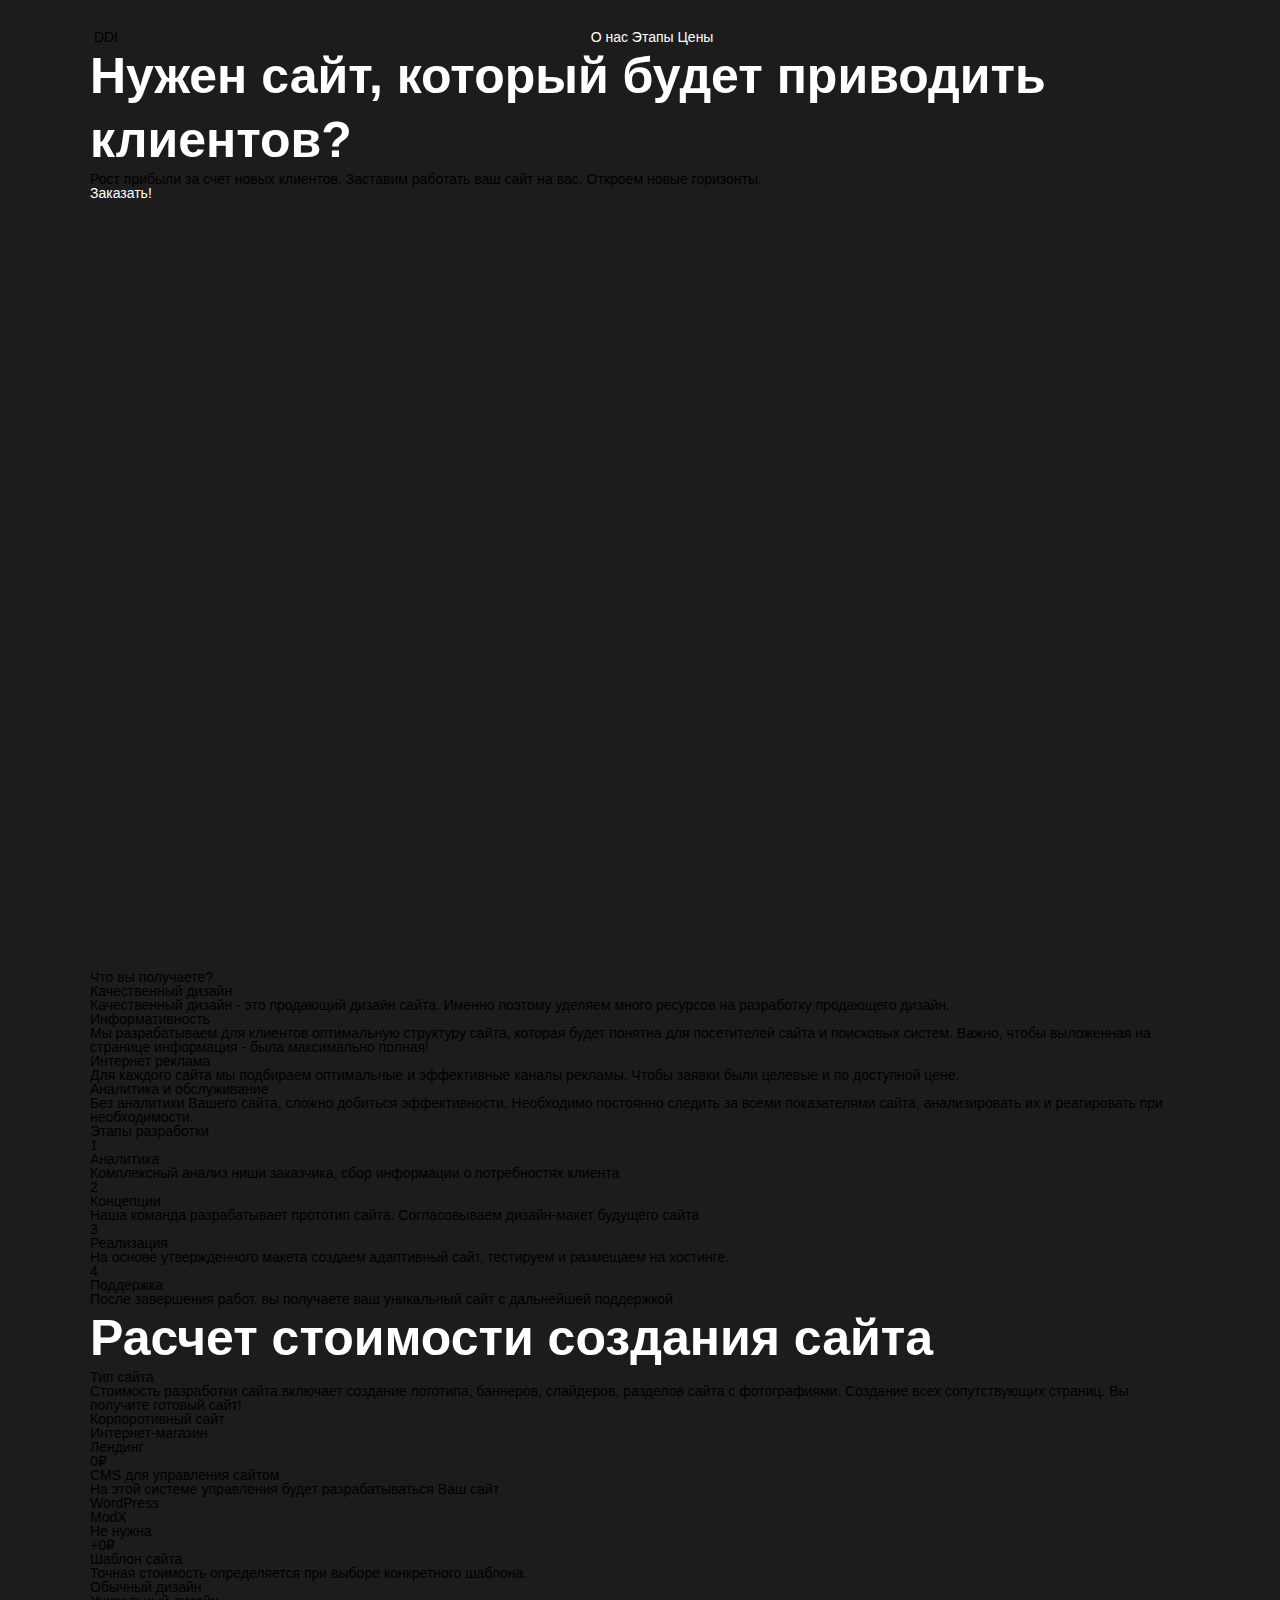
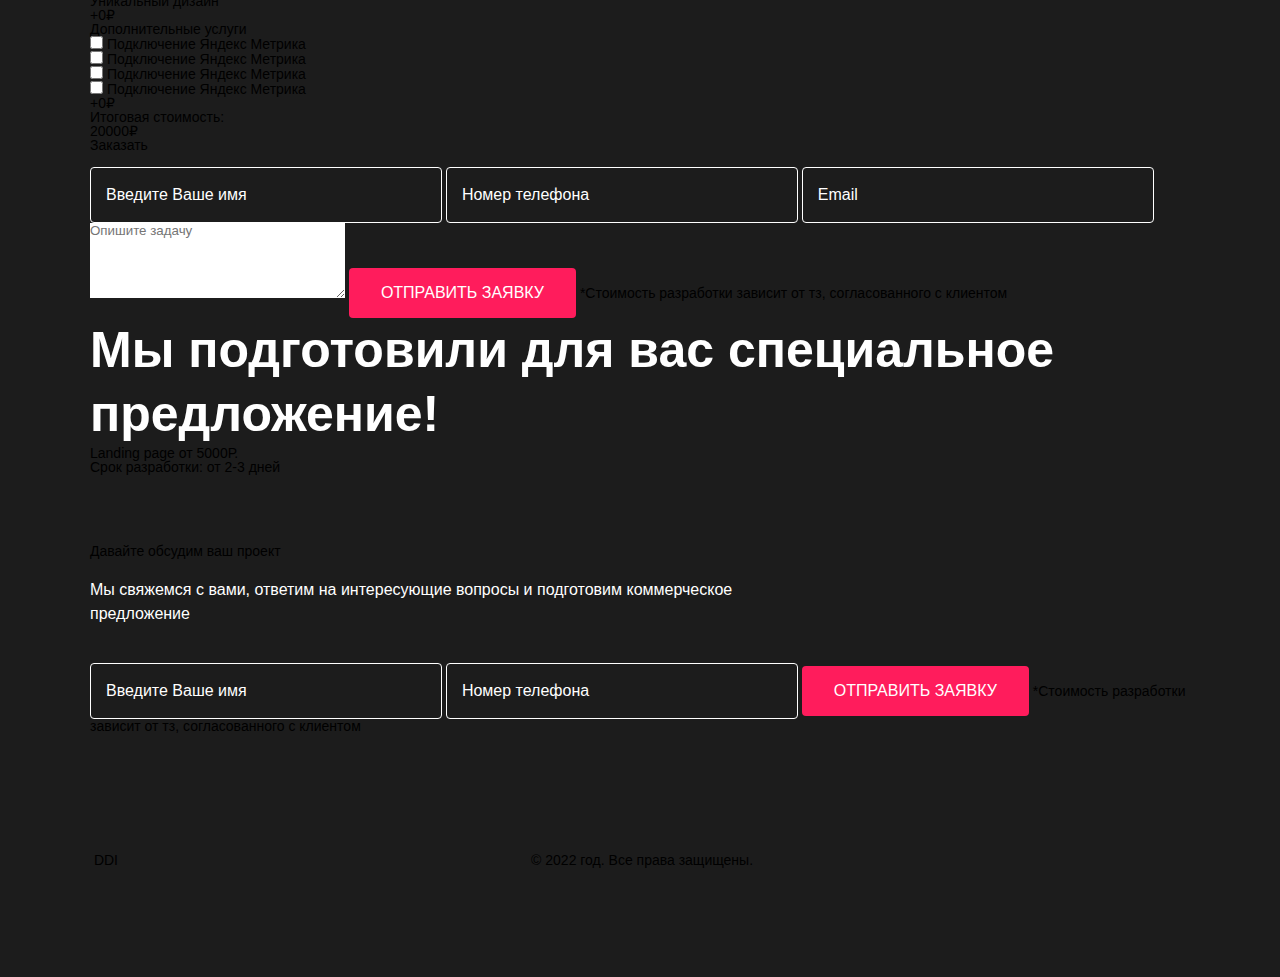
==== commit 9ea6c987: "Add files via upload" ====
--- a/index.html
+++ b/index.html
@@ -1,270 +1,276 @@
-<!DOCTYPE html>
-<html lang="ru">
-
-<head>
-    <meta charset="UTF-8">
-    <link rel="preconnect" href="https://fonts.googleapis.com">
-    <link rel="preconnect" href="https://fonts.gstatic.com" crossorigin>
-    <link
-        href="https://fonts.googleapis.com/css2?family=Fira+Sans:wght@300;400&family=Ubuntu:wght@300;400;500;700&display=swap"
-        rel="stylesheet">
-    <link rel="stylesheet" href="css/style.min.css">
-    <meta name="viewport" content="width=device-width, initial-scale=1.0">
-    <title>YOUX.BY</title>
-</head>
-
-<body>
-    <div class="wrapper">
-        <header class="header">
-            <div class="header__content _container">
-                <div class="header__logo">
-                    <img src="img/logo.png" alt="logo">
-                    <p>SYSTEM</p>
-                </div>
-                <div class="header__navigation">
-                    <ul class="header__list">
-                        <li class="header__link"><a href="index.html">MAIN</a></li>
-                        <li class="header__link"><a href="about.html">ABOUT US</a></li>
-                        <li class="header__link"><a href="#projects">PROJECTS</a></li>
-                        <li class="header__link"><a href="">WE ARE HIRING</a></li>
-                    </ul>
-                    <div class="header__btn"><a href="">CONTACT US</a></div>
-                </div>
-                <div class="header__burger"><span></span></div>
-                <div class="burger">
-                    <ul class="burger__list">
-                        <li class="burger__item"><a href="#main" class="burger__link">MAIN</a></li>
-                        <li class="burger__item"><a href="about.html" class="burger__link">ABOUT US</a></li>
-                        <li class="burger__item"><a href="#projects" class="burger__link">PROJECTS</a></li>
-                        <li class="burger__item"><a href="#" class="burger__link">WE ARE HIRING</a></li>
-                    </ul>
-                </div>
-            </div>
-        </header>
-        <main class="main">
-            <section class="salute">
-                <div class="salute__content _container">
-                    <div class="salute__body">
-                        <h1 class="salute__title title">Hello world!</h1>
-                        <div class="salute__subtitle">Welcome to YOUX Systems!</div>
-                        <div class="salute__text">We make our future easier!</div>
-                        <div class="salute__block-button">
-                            <div class="salute__btn"><a href="">See our projects</a></div>
-                            <div class="salute__btn pink"><a href="">Let’s start</a></div>
-                        </div>
-                    </div>
-                    <div class="salute__image">
-                        <img src="img/puzzle.png" alt="puzzle">
-                    </div>
-                </div>
-            </section>
-            <section id="main" class="care-business">
-                <div class="care-business__content _container">
-                    <div class="care-business__image">
-                        <img src="img/shapes.png" alt="shapes">
-                    </div>
-                    <div class="care-business__body">
-                        <h2 class="care-business__title title">We take care of your business!</h2>
-                        <div class="care-business__text">When you work with partners, we take over the entire product
-                            development cycle so that you focus on sales and marketing.</div>
-                        <div class="care-business__btn"><a href="">SEE OUR PROJECTS</a></div>
-                    </div>
-                </div>
-            </section>
-            <section class="services">
-                <div class="services__content _container">
-                    <h3 class="services__title title">Our Services</h3>
-                    <div class="services__text">When you work with partners, we take over the entire product development
-                        cycle so that you focus on sales and marketing.</div>
-                    <div class="services__btn"><a href="">SEE OUR PROJECTS</a></div>
-                    <div class="services__row">
-                        <div class="services__body spoiler-services">
-                            <div class="spoiler-services__title">IT Consulting</div>
-                            <div class="spoiler-services__body">
-                                <div class="spoiler-services__text">Business case analysis</div>
-                                <div class="spoiler-services__text">Project scoping and phase mapping</div>
-                                <div class="spoiler-services__text">Strategic planning & advisory</div>
-                                <div class="spoiler-services__text">Solution architecture & infrastructure planning
-                                </div>
-                                <div class="spoiler-services__text">Operational assessment and benchmarking</div>
-                                <div class="spoiler-services__text">Rollout & testing roadmapping</div>
-                            </div>
-                            <div class="spoiler-services__title">Customer Engagement via UI/UX</div>
-                            <div class="spoiler-services__body">
-                                <div class="spoiler-services__text">Building mockups, wireframes, and clickable
-                                    prototypes</div>
-                                <div class="spoiler-services__text">Human-centered design</div>
-                                <div class="spoiler-services__text">Usability analysis and metrics Implementation</div>
-                                <div class="spoiler-services__text">Enabling seamless cross-platform experience</div>
-                                <div class="spoiler-services__text">Creating intuitive and clean UIs</div>
-                                <div class="spoiler-services__text">Designing custom animations and effects</div>
-                                <div class="spoiler-services__text">Apple Human Interface and Google Material Design
-                                    compliance</div>
-                            </div>
-                            <div class="spoiler-services__title">Enterprise Application Development</div>
-                            <div class="spoiler-services__body">
-                                <div class="spoiler-services__text">QA and testing strategy enablement</div>
-                                <div class="spoiler-services__text">End-to-end manual testing</div>
-                                <div class="spoiler-services__text">Integration, functional, and UI testing</div>
-                                <div class="spoiler-services__text">Load and performance testing</div>
-                                <div class="spoiler-services__text">Automation mobile, web, and API testing</div>
-                                <div class="spoiler-services__text">Continuous delivery and integration</div>
-                                <div class="spoiler-services__text">Tool-based issue tracking and test management</div>
-                            </div>
-                            <div class="spoiler-services__title">Mobile Development</div>
-                            <div class="spoiler-services__body">
-                                <div class="spoiler-services__text">iOS app development</div>
-                                <div class="spoiler-services__text">Android app development</div>
-                                <div class="spoiler-services__text">Cross-platform mobile software development</div>
-                                <div class="spoiler-services__text">Mobile crypto wallet app development</div>
-                                <div class="spoiler-services__text">Mobile game app development</div>
-                                <div class="spoiler-services__text">Mobile apps for the IoT and embedded systems</div>
-                            </div>
-                            <div class="spoiler-services__title">Quality Assurance</div>
-                            <div class="spoiler-services__body">
-                                <div class="spoiler-services__text">QA and testing strategy enablement</div>
-                                <div class="spoiler-services__text">End-to-end manual testing</div>
-                                <div class="spoiler-services__text">Integration, functional, and UI testing</div>
-                                <div class="spoiler-services__text">Continuous delivery and integration</div>
-                                <div class="spoiler-services__text">Tool-based issue tracking and test management</div>
-                            </div>
-                        </div>
-                        <div class="services__image">
-                            <img src="img/gears.png" alt="gears">
-                        </div>
-                    </div>
-                </div>
-            </section>
-            <section class="projects">
-                <div class="projects__content _container">
-                    <div id="projects" class="projects__title title">Our projects</div>
-                    <div class="projects__card card-projects">
-                        <div class="card-projects__content">
-                            <div class="card-projects__subtitle">Telegram bot to creation and management of online shops
-                            </div>
-                            <div class="card-projects__title">UBot</div>
-                            <div class="card-projects__row">
-                                <div class="card-projects__column">
-                                    <p>1</p>
-                                    <div class="card-projects__text">month to <br>UI-prototype</div>
-                                </div>
-                                <div class="card-projects__column">
-                                    <p>2</p>
-                                    <div class="card-projects__text">month to MVP</div>
-                                </div>
-                                <div class="card-projects__column">
-                                    <p>500K</p>
-                                    <div class="card-projects__text">downloads</div>
-                                </div>
-                            </div>
-                            <div class="card-projects__btn"><a href="ubot.html">READ MORE</a></div>
-                        </div>
-                        <div class="card-projects__image"><img src="img/iPhone.png" alt="iphone"></div>
-                        <div class="card-projects__image-mb"><img src="img/iPhone.png" alt="iphone"></div>
-                    </div>
-                    <div class="projects__card card-projects2">
-                        <div class="card-projects__content">
-                            <div class="card-projects__subtitle">Mobile and web apps to track your horoscope</div>
-                            <div class="card-projects__title">Aster App</div>
-                            <div class="card-projects__row">
-                                <div class="card-projects__column">
-                                    <p>4</p>
-                                    <div class="card-projects__text">month to MVP</div>
-                                </div>
-                                <div class="card-projects__column">
-                                    <p>110</p>
-                                    <div class="card-projects__text">completed test</div>
-                                </div>
-                                <div class="card-projects__column">
-                                    <p>200K</p>
-                                    <div class="card-projects__text">downloads</div>
-                                </div>
-                            </div>
-                            <div class="card-projects__btn"><a href="aster.html">READ MORE</a></div>
-                        </div>
-                        <div class="card-projects2__image"><img src="img/apple.png" alt="iphone"></div>
-                        <div class="card-projects2__image-mb"><img src="img/appleMb.png" alt="iphone"></div>
-                    </div>
-                    <div class="projects__card card-projects">
-                        <div class="card-projects__content">
-                            <div class="card-projects__subtitle">A platform for making financial transactions</div>
-                            <div class="card-projects__title">Mariadale</div>
-                            <div class="card-projects__row">
-                                <div class="card-projects__column">
-                                    <p>3</p>
-                                    <div class="card-projects__text">month to MVP</div>
-                                </div>
-                                <div class="card-projects__column">
-                                    <p>2021</p>
-                                    <div class="card-projects__text">launch of the<br>project</div>
-                                </div>
-                                <div class="card-projects__column">
-                                    <p>15K</p>
-                                    <div class="card-projects__text">users</div>
-                                </div>
-                            </div>
-                            <div class="card-projects__btn"><a href="maridale.html">READ MORE</a></div>
-                        </div>
-                        <div class="card-projects3__image"><img src="img/macbook.png" alt="iphone"></div>
-                        <div class="card-projects3__image-mb"><img src="img/macbookMb.png" alt="iphone"></div>
-                    </div>
-                    <div class="projects__card card-projects4">
-                        <div class="card-projects4__content">
-                            <div class="card-projects4__title">Put your success story here</div>
-                            <div class="card-projects4__subtitle">Let’s make your startup thrive</div>
-                            <div class="card-projects4__btn"><a href="">LETS GO</a></div>
-                        </div>
-                        <div class="card-projects4__image">
-                            <img src="img/iPhoneMenu.png" alt="">
-                            <img class="card-projects4__img" src="img/shareSheet.png" alt="">
-                            <img class="card-projects4__img-mb" src="img/punctir2.png" alt="">
-                        </div>
-                    </div>
-                </div>
-            </section>
-        </main>
-        <footer class="footer">
-            <div class="footer__content _container">
-                <div class="footer__logo">
-                    <img src="img/logo.png" alt="logo">
-                    <p>SYSTEM</p>
-                </div>
-                <div class="footer__contacts">
-                    <div class="footer__phone1">
-                        <a href="tel:+375298061823">+ 375 (29) 806 18 23</a>
-                    </div>
-                    <div class="footer__phone2">
-                        <a href="tel:+375298061823">+ 1 (902) 440 0353</a>
-                    </div>
-                    <div class="footer__column">
-                        <div class="footer__geo">
-                            <p>21 Kalvariyskaya street,</p>
-                            <p>Minsk, 216th office, Belarus</p>
-                        </div>
-                        <div class="footer__geo">
-                            <p>515-247 Regency Park Dr</p>
-                            <p>NS, Canada, B3S 0A5</p>
-                        </div>
-                    </div>
-                </div>
-                <div class="footer__navigation">
-                    <ul class="footer__list">
-                        <li class="footer__link"><a href="about.html">ABOUT US</a></li>
-                        <li class="footer__link"><a href="">CONTACTS</a></li>
-                        <li class="footer__link"><a href="#projects">PROJECTS</a></li>
-                        <li class="footer__link"><a href="">WE ARE HIRING</a></li>
-                        <li class="footer__link"><a href="">PRIVACY POLICY</a></li>
-                    </ul>
-                </div>
-                <div class="footer__social">
-                    <a href=""><img src="img/icon/linkedIN.png" alt=""></a>
-                    <a href=""><img src="img/icon/Instagram.png" alt=""></a>
-                    <a href=""><img src="img/icon/telegramm.png" alt=""></a>
-                </div>
-            </div>
-        </footer>
-    </div>
-    <script src="js/script.min.js"></script>
-</body>
-
+<!DOCTYPE html>
+<html lang="ru">
+
+<head>
+    <meta charset="UTF-8">
+    <meta http-equiv="X-UA-Compatible" content="IE=edge">
+    <link rel="stylesheet" href="css/style.min.css">
+    <meta name="viewport" content="width=device-width, initial-scale=1.0">
+    <title>Проект</title>
+</head>
+
+<body>
+    <div class="wrapper">
+        <!-- Шапка сайта -->
+        <header class="header">
+    <div class="header__content _container">
+        <div class="header__logo logo">
+            <img src="img/icons/logo.svg" alt="">
+            <span>DDI</span>
+        </div>
+        <div class="header__menu">
+            <a href="#about">О нас</a>
+            <a href="#stage">Этапы</a>
+            <a href="#forms">Цены</a>
+        </div>
+        <div class="header__social social">
+            <a href=""><img src="img/icons/telegram.svg" alt=""></a>
+            <a class="whatsapp" href=""><img src="img/icons/whatsapp.svg" alt=""></a>
+        </div>
+    </div>
+</header>
+
+        <main class="page">
+            <section class="section-top">
+                <div class="section-top__content _container">
+                    <div class="section-top__column">
+                        <div class="section-top__title title">Нужен сайт, который будет приводить клиентов?</div>
+                        <div class="section-top__subtitle">
+                            <span>Рост прибыли за счет новых клиентов. </span>
+                            <span>Заставим работать ваш сайт на вас. </span>
+                            <span>Откроем новые горизонты.</span>
+                        </div>
+                        <a href="#forms" class="section-top__button">Заказать!</a>
+                    </div>
+                </div>
+                <svg class="animated-lines" version="1.1" xmlns="http://www.w3.org/2000/svg" viewBox="0 0 200 120"></svg>
+            </section>
+            <section id="about" class="section-how">
+                <div class="section-how__content _container">
+                    <div class="section-how__column _dcolumn">
+                        <div class="section-how__title title-large">Что вы получаете?</div>
+                        <div class="robots-container">
+                            <div class="content__robot">
+                                <div class="robot robot--2">
+                                    <div class="robot__wrapper">
+                                        <lottie-player class="lottie-player" id="firstLottie" src="robots/robot_2-orange.json" background="transparent"></lottie-player>
+                                    </div>
+                                </div>
+                            </div>
+                        </div>
+                    </div>
+                    <div class="section-how__column">
+                        <div class="section-how__item card-item">
+                            <div class="card-item__content">
+                                <div class="card-item__num icon-code"></div>
+                                <div class="card-item__title">Качественный дизайн</div>
+                                <div class="card-item__text">Качественный дизайн - это продающий дизайн сайта.  Именно поэтому уделяем много ресурсов на разработку продающего дизайн.</div>
+                            </div>
+                        </div>
+                        <div class="section-how__item card-item">
+                            <div class="card-item__content">
+                                <div class="card-item__num icon-light"></div>
+                                <div class="card-item__title">Информативность</div>
+                                <div class="card-item__text">Мы разрабатываем для клиентов оптимальную структуру сайта, которая будет понятна для посетителей сайта и поисковых систем. Важно, чтобы выложенная на странице информация - была максимально полная!</div>
+                            </div>
+                        </div>
+                        <div class="section-how__item card-item">
+                            <div class="card-item__content">
+                                <div class="card-item__num icon-analytics"></div>
+                                <div class="card-item__title">Интернет реклама</div>
+                                <div class="card-item__text">Для каждого сайта мы подбираем оптимальные и эффективные каналы рекламы. Чтобы заявки были целевые и по доступной цене.</div>
+                            </div>
+                        </div>
+                        <div class="section-how__item card-item">
+                            <div class="card-item__content">
+                                <div class="card-item__num icon-support"></div>
+                                <div class="card-item__title">Аналитика и обслуживание</div>
+                                <div class="card-item__text">Без аналитики Вашего сайта, сложно добиться эффективности. Необходимо постоянно следить за всеми показателями сайта, анализировать их и реагировать при необходимости.</div>
+                            </div>
+                        </div>
+                    </div>
+                </div>
+            </section>
+            <section id="stage" class="stage-page">
+                <div class="stage-page__container _container">
+                    <div class="stage-page__top">
+                        <div class="stage-page__title title-large">Этапы разработки</div>
+                    </div>
+                    <div class="stage-page__content">
+                        <div class="stage-page__item item-stage">
+                            <div class="item-stage__icon ">1</div>
+                            <div class="item-stage__title">Аналитика</div>
+                            <div class="item-stage__text">
+                                Комплексный анализ ниши заказчика, сбор информации о потребностях клиента
+                            </div>
+                        </div>
+                        <div class="stage-page__item item-stage">
+                            <div class="item-stage__icon ">2</div>
+                            <div class="item-stage__title">Концепции</div>
+                            <div class="item-stage__text">
+                                Наша команда разрабатывает прототип сайта. Согласовываем дизайн-макет будущего сайта
+                            </div>
+                        </div>
+                        <div class="stage-page__item item-stage">
+                            <div class="item-stage__icon ">3</div>
+                            <div class="item-stage__title">Реализация</div>
+                            <div class="item-stage__text">
+                                На основе утвержденного макета создаем адаптивный сайт, тестируем и размещаем на хостинге.
+                            </div>
+                        </div>
+                        <div class="stage-page__item item-stage">
+                            <div class="item-stage__icon ">4</div>
+                            <div class="item-stage__title">Поддержка</div>
+                            <div class="item-stage__text">
+                                После завершения работ, вы получаете ваш уникальный сайт с дальнейшей поддержкой
+                            </div>
+                        </div>
+                    </div>
+                </div>
+            </section>
+            <section class="calculator">
+                <div class="calculator__container _container">
+                    <div class="calculator__content ">
+                        <h2 class="calculator__title title">Расчет стоимости создания сайта</h2>
+                        <div class="calculator__item item-calculator">
+                            <div class="item-calculator__row">
+                                <div class="item-calculator__column _column">
+                                    <div class="item-calculator__title">Тип сайта</div>
+                                    <div class="item-calculator__text">Стоимость разработки сайта включает создание логотипа, баннеров, слайдеров, разделов сайта с фотографиями. Создание всех сопутствующих страниц. Вы получите готовый сайт!</div>
+                                    <div class="item-calculator__radio _active" data-cost="15000">Корпоротивный сайт</div>
+                                    <div class="item-calculator__radio" data-cost="35000">Интернет-магазин</div>
+                                    <div class="item-calculator__radio" data-cost="5000">Лендинг</div>
+                                </div>
+                                <div class="item-calculator__column">
+                                    <div class="item-calculator__cost"><span class="calc-cost">0</span><span class="symbol">₽</span></div>
+                                </div>
+                            </div>
+                        </div>
+                        <div class="calculator__item item-calculator">
+                            <div class="item-calculator__row">
+                                <div class="item-calculator__column _column">
+                                    <div class="item-calculator__title">CMS для управления сайтом</div>
+                                    <div class="item-calculator__text">На этой системе управления будет разрабатываться Ваш сайт</div>
+                                    <div class="item-calculator__radio" data-cost="8000">WordPress</div>
+                                    <div class="item-calculator__radio" data-cost="6000">ModX</div>
+                                    <div class="item-calculator__radio _active" data-cost="0">Не нужна</div>
+                                </div>
+                                <div class="item-calculator__column">
+                                    <div class="item-calculator__cost">+<span class="calc-cost">0</span><span class="symbol">₽</span></div>
+                                </div>
+                            </div>
+                        </div>
+                        <div class="calculator__item item-calculator">
+                            <div class="item-calculator__row">
+                                <div class="item-calculator__column _column">
+                                    <div class="item-calculator__title">Шаблон сайта</div>
+                                    <div class="item-calculator__text">Точная стоимость определяется при выборе конкретного шаблона.</div>
+                                    <div class="item-calculator__radio" data-cost="2000">Обычный дизайн</div>
+                                    <div class="item-calculator__radio" data-cost="10000">Уникальный дизайн</div>
+                                </div>
+                                <div class="item-calculator__column">
+                                    <div class="item-calculator__cost">+<span class="calc-cost">0</span><span class="symbol">₽</span></div>
+                                </div>
+                            </div>
+                        </div>
+                        <div class="calculator__item item-calculator">
+                            <div class="item-calculator__row">
+                                <div class="item-calculator__column _dop">
+                                    <div class="item-calculator__title">Дополнительные услуги</div>
+                                    <div class="item-calculator__inner-check">
+                                        <div class="checkbox">
+                                            <input id="item1" value="1500" type="checkbox" name="item" class="checkbox__input">   
+                                            <label for="item1"  class="checkbox__label">Подключение Яндекс Метрика</label>
+                                        </div>
+                                        <div class="checkbox">
+                                            <input id="item2" value="2000" type="checkbox" name="item2" class="checkbox__input">   
+                                            <label for="item2" class="checkbox__label">Подключение Яндекс Метрика</label>
+                                        </div>
+                                        <div class="checkbox">
+                                            <input id="item3" value="1000" type="checkbox" name="item3" class="checkbox__input">   
+                                            <label for="item3" class="checkbox__label">Подключение Яндекс Метрика</label>
+                                        </div>
+                                        <div class="checkbox">
+                                            <input id="item4" value="1200" type="checkbox" name="item4" class="checkbox__input">   
+                                            <label for="item4" class="checkbox__label">Подключение Яндекс Метрика</label>
+                                        </div>
+                                    </div>
+                                </div>
+                                <div class="item-calculator__column">
+                                    <div class="item-calculator__cost">+<span class="calc-cost-dop">0</span><span class="symbol">₽</span></div>
+                                </div>
+                            </div>
+                        </div>
+                        <div class="calculator__item item-calculator _result">
+                            <div class="item-calculator__row">
+                                <div class="item-calculator__column">
+                                    Итоговая стоимость:
+                                </div>
+                                <div class="item-calculator__column _row">
+                                    <div class="item-calculator__result">
+                                        <span id="result">20000</span><span class="symbol">₽</span>
+                                    </div>
+                                    <div class="item-calculator__button">Заказать</div>
+                                </div>
+                            </div>
+                            <div class="form-calculator">
+                                <div class="form-calculator__content">
+                                    <div class="form-calculator__row">
+                                        <input placeholder="Введите Ваше имя" class="form__input _req _name" maxlength="63" type="text" name="name" id="name">
+                                        <input placeholder="Номер телефона" class="form__input _req _tel" maxlength="12" type="text" name="tel" id="phone">
+                                        <input placeholder="Email" class="form__input _req _tel" maxlength="12" type="text" name="tel" id="phone">
+                                    </div>
+                                    <textarea placeholder="Опишите задачу" name="" id="" cols="30" rows="5"></textarea>
+                                    <button class="form__button">ОТПРАВИТЬ ЗАЯВКУ</button>
+                                    <span class="form__correction">*Стоимоcть разработки зависит от тз, согласованного с клиентом</span>
+                                </div>
+                            </div>
+                        </div>
+                    </div>
+                </div>
+            </section>
+            <section id="forms" class="forms-section">
+                <div class="forms-section__content _container">
+                    <div class="forms-section__row">
+                        <div class="forms-section__column">
+                            <div class="forms-section__title title">Мы подготовили для вас специальное предложение!</div>
+                            <div class="forms-section__text">Landing page от 5000Р.</div>
+                            <div class="forms-section__text">Срок разработки: от 2-3 дней</div>
+                        </div>
+                        <div class="forms-section__column">
+                            <form id="form" class="form" action="sendmail.php" method="POST">
+                                <div class="form__title">Давайте обсудим ваш проект</div>
+                                <div class="form__text">Мы свяжемся с вами, ответим на интересующие вопросы и подготовим коммерческое предложение</div>
+                                <input placeholder="Введите Ваше имя" class="form__input _req _name" maxlength="63" type="text" name="name" id="name">
+                                <input placeholder="Номер телефона" class="form__input _req _tel" maxlength="12" type="text" name="tel" id="phone">
+                                <button class="form__button">ОТПРАВИТЬ ЗАЯВКУ</button>
+                                <span class="form__correction">*Стоимоcть разработки зависит от тз, согласованного с клиентом</span>
+                            </form>
+                        </div>
+                    </div>
+                </div>
+            </section>
+             
+        </main>
+        <!-- Подвал сайта -->
+        <footer class="footer">
+    <div class="footer__content _container">
+        <div class="footer__logo logo">
+            <img src="img/icons/logo.svg" alt="">
+            <span>DDI</span>
+        </div>
+        <div class="footer__copyright">© 2022 год. Все права защищены.</div>
+        <div class="footer__social social">
+            <a href=""><img src="img/icons/telegram.svg" alt=""></a>
+            <a class="whatsapp" href=""><img src="img/icons/whatsapp.svg" alt=""></a>
+        </div>
+    </div>
+</footer>
+    </div>
+    <!-- Подключеие скриптов -->
+    <script src="https://unpkg.com/@lottiefiles/lottie-interactivity@latest/dist/lottie-interactivity.min.js"></script>
+    <script src="https://unpkg.com/@lottiefiles/lottie-player@1/dist/lottie-player.js"></script>
+    <script src="js/script.js"></script>
+</body>
+
 </html>